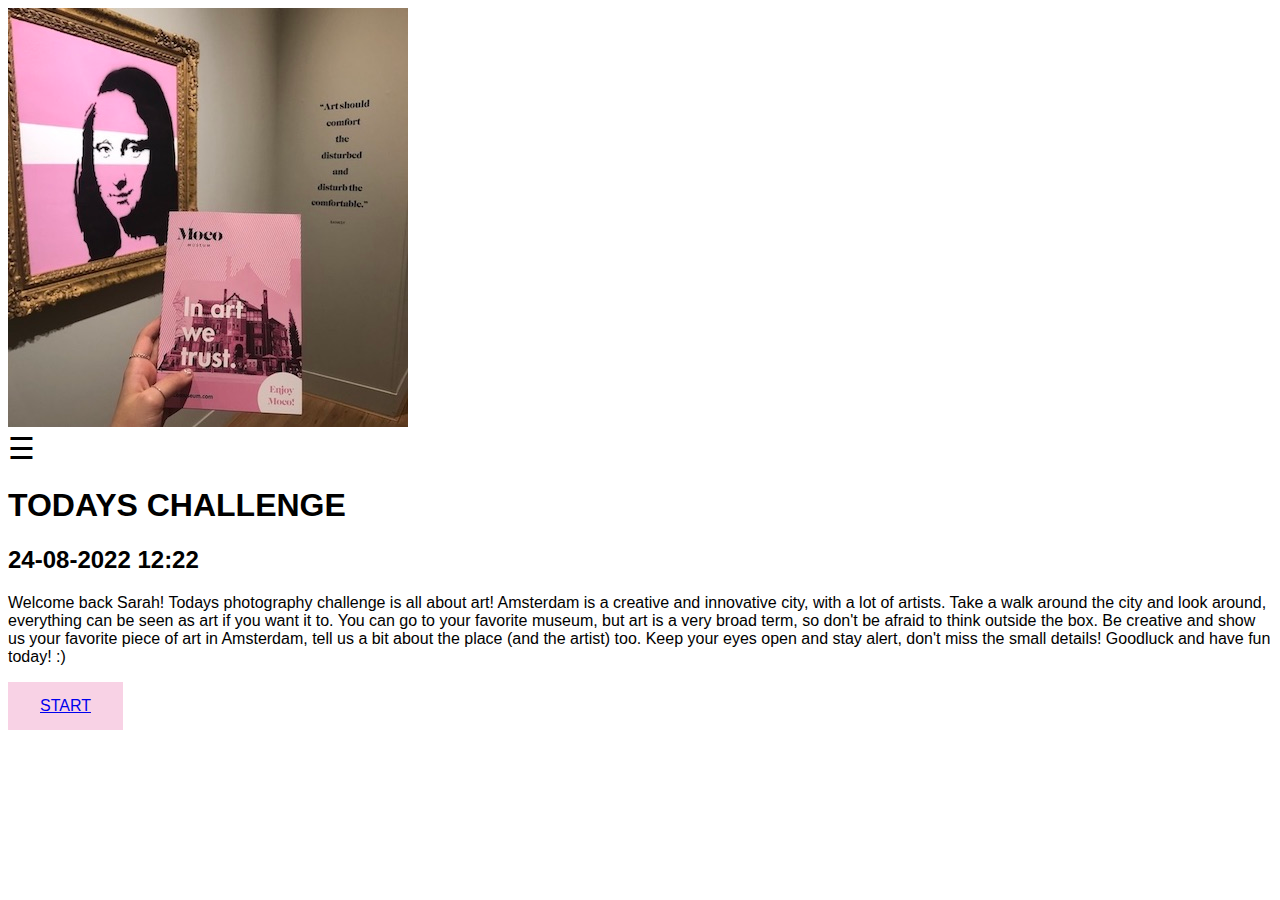
==== index.html @ 2c281cf0 "Add files via upload" ====
<!DOCTYPE html>
<html lang="nl">

<head>
    <meta charset="UTF-8">
    <meta name="viewport" content="width=device-width, initial-scale=1.0">
    <link rel="stylesheet" href="stijl/stijl.css">
    <title>SAY CHEESE</title>
</head>

<body>
    <header>
        <img class="header" src="images/moco.jpg" alt="Foto Moco Museum Amsterdam">
    </header>

    <div id="mySidenav" class="sidenav">
        <a href="javascript:void(0)" class="closebtn" onclick="closeNav()">&times;</a>
        <a href="index.html">HOME</a>
        <a href="start.html">CHALLENGE</a>
        <a href="vrienden.html">FRIENDS</a>
        <a href="ontdek.html">DISCOVER</a>
    </div>

    <span style="font-size:30px;cursor:pointer" onclick="openNav()">&#9776;</span>

    <script>
        function openNav() {
            document.getElementById("mySidenav").style.width = "250px";
        }

        function closeNav() {
            document.getElementById("mySidenav").style.width = "0";
        }
    </script>

    <main>
        <h1>TODAYS CHALLENGE</h1>
        <h2>24-08-2022 12:22</h2>
        <p>Welcome back Sarah! Todays photography challenge is all about art!
            Amsterdam is a creative and innovative city, with a lot of artists.
            Take a walk around the city and look around, everything can be seen as art if you want it to.
            You can go to your favorite museum, but art is a very broad term, so don't be afraid to think outside the
            box.
            Be creative and show us your favorite piece of art in Amsterdam, tell us a bit about the place (and the
            artist) too.
            Keep your eyes open and stay alert, don't miss the small details!
            Goodluck and have fun today! :)
        </p>
        <button class="button" type="button"><a href="index.html">START</a></button>
    </main>

    <footer>
    </footer>

</body>

</html>
---- stijl/stijl.css ----
body {
    font-family: "Lato", sans-serif;
  }
  
  .sidenav {
    height: 100%;
    width: 0;
    position: fixed;
    z-index: 1;
    top: 0;
    left: 0;
    background-color:#EDE4DD;
    overflow-x: hidden;
    transition: 0.5s;
    padding-top: 60px;
  }
  
  .sidenav a {
    padding: 8px 8px 8px 32px;
    text-decoration: none;
    font-size: 25px;
    color: #818181;
    display: block;
    transition: 0.3s;
  }
  
  .sidenav a:hover {
    color: #f1f1f1;
  }
  
  .sidenav .closebtn {
    position: absolute;
    top: 0;
    right: 25px;
    font-size: 36px;
    margin-left: 50px;
  }
  
  @media screen and (max-height: 450px) {
    .sidenav {padding-top: 15px;}
    .sidenav a {font-size: 18px;}
  }

  .button {
    background-color: #F8D2E5;
    color: #818181;;
    border: none;
    padding: 15px 32px;
    text-align: center;
    text-decoration: none;
    display: inline-block;
    font-size: 16px;
    box-shadow:  12px;
  }
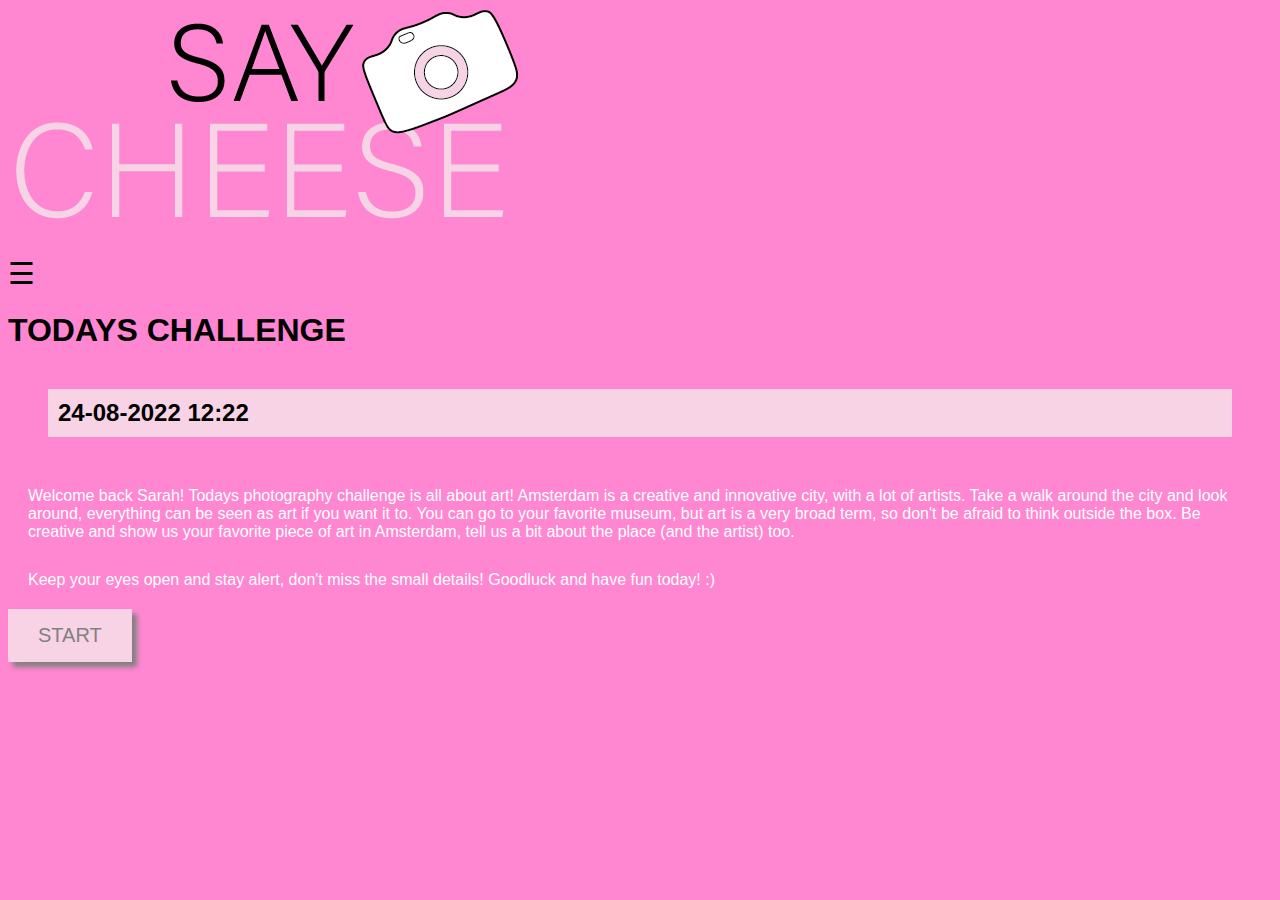
==== commit 3fda4416: "Add files via upload" ====
--- a/index.html
+++ b/index.html
@@ -10,7 +10,7 @@
 
 <body>
     <header>
-        <img class="header" src="images/moco.jpg" alt="Foto Moco Museum Amsterdam">
+        <img class="header" src="images/logo.png" alt="Logo van SAY CHEESE">
     </header>
 
     <div id="mySidenav" class="sidenav">
@@ -36,17 +36,22 @@
     <main>
         <h1>TODAYS CHALLENGE</h1>
         <h2>24-08-2022 12:22</h2>
-        <p>Welcome back Sarah! Todays photography challenge is all about art!
-            Amsterdam is a creative and innovative city, with a lot of artists.
-            Take a walk around the city and look around, everything can be seen as art if you want it to.
-            You can go to your favorite museum, but art is a very broad term, so don't be afraid to think outside the
-            box.
-            Be creative and show us your favorite piece of art in Amsterdam, tell us a bit about the place (and the
-            artist) too.
-            Keep your eyes open and stay alert, don't miss the small details!
-            Goodluck and have fun today! :)
-        </p>
-        <button class="button" type="button"><a href="index.html">START</a></button>
+        <section>
+            <p>Welcome back Sarah! Todays photography challenge is all about art!
+                Amsterdam is a creative and innovative city, with a lot of artists.
+                Take a walk around the city and look around, everything can be seen as art if you want it to.
+                You can go to your favorite museum, but art is a very broad term, so don't be afraid to think outside
+                the box. Be creative and show us your favorite piece of art in Amsterdam, tell us a bit about the place
+                (and the artist) too.
+            </p>
+        </section>
+        <section>
+            <p>
+                Keep your eyes open and stay alert, don't miss the small details!
+                Goodluck and have fun today! :)
+            </p>
+        </section>
+        <a class="button"  href="start.html">START</a>
     </main>
 
     <footer>
--- a/stijl/stijl.css
+++ b/stijl/stijl.css
@@ -1,5 +1,32 @@
 body {
     font-family: "Lato", sans-serif;
+    background-color: #FF86D1;
+  }
+
+ h1 {
+ }
+
+ h2 {
+   background-color: #F8D2E5;
+   margin: 40px;
+   padding: 10px;
+ }
+
+ p {
+   color: white;
+   margin: 10px;
+   padding: 10px;
+ }
+
+  .button {
+    background-color: #F8D2E5;
+    color: #818181;;
+    padding: 15px 30px;
+    text-align: center;
+    text-decoration: none;
+    display: inline-block;
+    font-size: 20px;
+    box-shadow: 5px 5px 5px grey;
   }
   
   .sidenav {
@@ -39,16 +66,4 @@
   @media screen and (max-height: 450px) {
     .sidenav {padding-top: 15px;}
     .sidenav a {font-size: 18px;}
-  }
-
-  .button {
-    background-color: #F8D2E5;
-    color: #818181;;
-    border: none;
-    padding: 15px 32px;
-    text-align: center;
-    text-decoration: none;
-    display: inline-block;
-    font-size: 16px;
-    box-shadow:  12px;
   }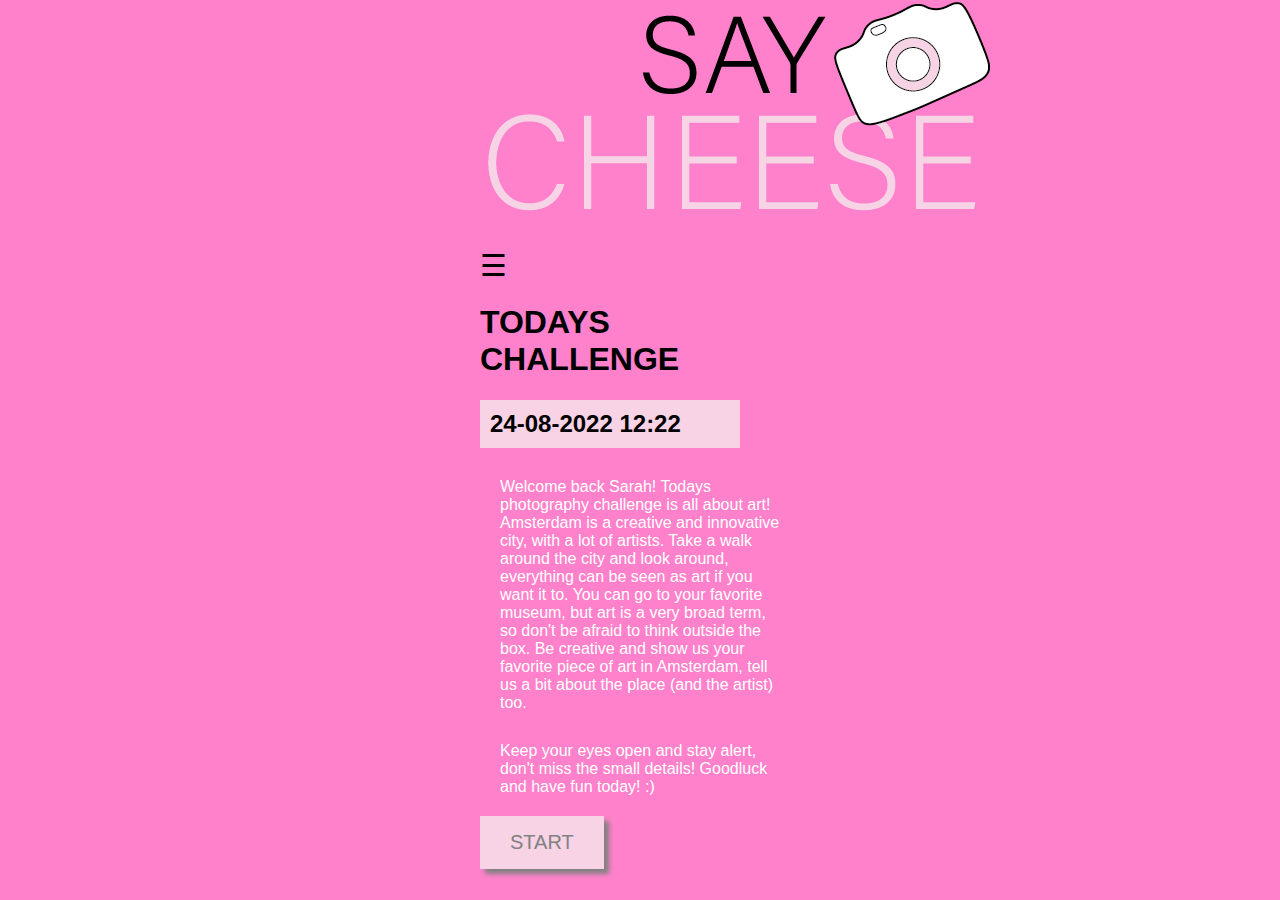
==== commit 90f79a90: "Add files via upload" ====
--- a/index.html
+++ b/index.html
@@ -16,7 +16,6 @@
     <div id="mySidenav" class="sidenav">
         <a href="javascript:void(0)" class="closebtn" onclick="closeNav()">&times;</a>
         <a href="index.html">HOME</a>
-        <a href="start.html">CHALLENGE</a>
         <a href="vrienden.html">FRIENDS</a>
         <a href="ontdek.html">DISCOVER</a>
     </div>
--- a/stijl/stijl.css
+++ b/stijl/stijl.css
@@ -1,15 +1,15 @@
 body {
     font-family: "Lato", sans-serif;
-    background-color: #FF86D1;
+    background-color: #ff81cb;
+    max-width:20em;
+    margin:0 auto;
   }
-
- h1 {
- }
 
  h2 {
    background-color: #F8D2E5;
-   margin: 40px;
-   padding: 10px;
+   padding: 10px 10px 10px 10px;
+   width: 10em;
+   align-content: center;
  }
 
  p {
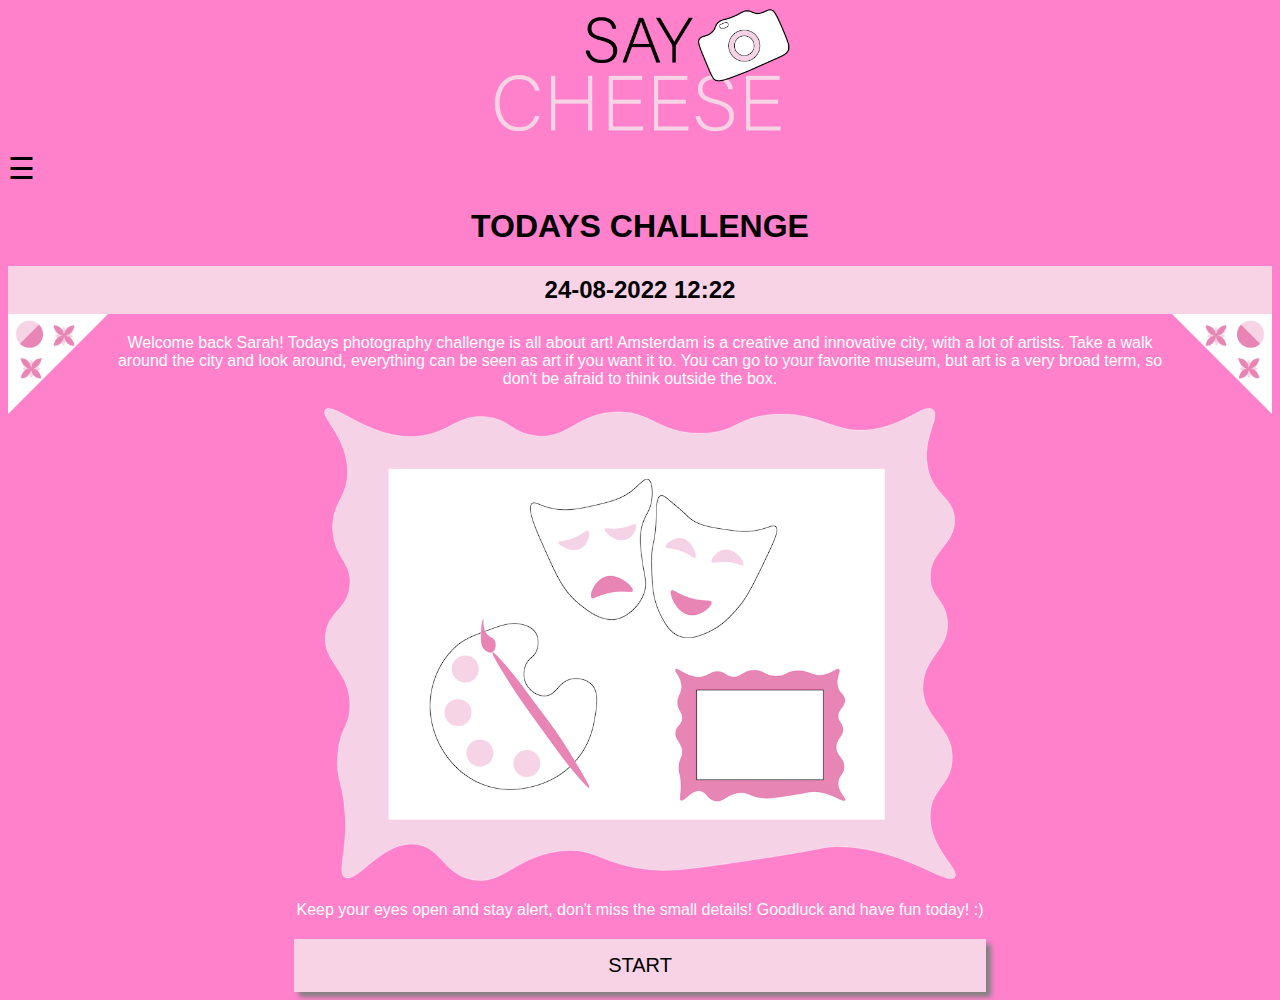
==== commit 6adc8215: "Add files via upload" ====
--- a/index.html
+++ b/index.html
@@ -35,15 +35,17 @@
     <main>
         <h1>TODAYS CHALLENGE</h1>
         <h2>24-08-2022 12:22</h2>
+        <img class="hoekje" src="images/hoekje.png" alt="Klein hoekje">
+        <img class="hoekje2" src="images/hoekje2.png" alt="Klein hoekje">
         <section>
             <p>Welcome back Sarah! Todays photography challenge is all about art!
                 Amsterdam is a creative and innovative city, with a lot of artists.
                 Take a walk around the city and look around, everything can be seen as art if you want it to.
                 You can go to your favorite museum, but art is a very broad term, so don't be afraid to think outside
-                the box. Be creative and show us your favorite piece of art in Amsterdam, tell us a bit about the place
-                (and the artist) too.
+                the box.
             </p>
         </section>
+        <img class="art" src="images/art.png" alt="Logo van SAY CHEESE">
         <section>
             <p>
                 Keep your eyes open and stay alert, don't miss the small details!
--- a/stijl/stijl.css
+++ b/stijl/stijl.css
@@ -1,34 +1,72 @@
 body {
-    font-family: "Lato", sans-serif;
+    font-family: "seravek", sans-serif;
     background-color: #ff81cb;
-    max-width:20em;
-    margin:0 auto;
+    max-width:100%;
   }
+
+h1 {
+  font-family: "avenir next", sans-serif;
+  text-align: center;
+}
 
  h2 {
    background-color: #F8D2E5;
    padding: 10px 10px 10px 10px;
-   width: 10em;
-   align-content: center;
+   text-align: center;
+   margin: auto;
  }
 
  p {
    color: white;
    margin: 10px;
    padding: 10px;
+   text-align: center;
+ }
+
+ .header {
+   width: 300px;
+   margin: auto;
+   display: flex;
+ }
+
+ .hoekje {
+  width: 100px;
+  float: right;
+ }
+
+ .hoekje2 {
+  width: 100px;
+  float: left;
+ }
+
+ .art {
+  display: block;
+  margin-left: auto;
+  margin-right: auto;
+  width: 50%;
  }
 
   .button {
     background-color: #F8D2E5;
-    color: #818181;;
+    color: black;;
     padding: 15px 30px;
     text-align: center;
     text-decoration: none;
     display: inline-block;
     font-size: 20px;
     box-shadow: 5px 5px 5px grey;
+    display: block;
+    margin-left: auto;
+    margin-right: auto;
+    width: 50%;
   }
-  
+
+  .ontdek {
+    display: flex;
+    margin: auto;
+    padding: 5px;
+  }
+
   .sidenav {
     height: 100%;
     width: 0;
@@ -61,9 +99,4 @@
     right: 25px;
     font-size: 36px;
     margin-left: 50px;
-  }
-  
-  @media screen and (max-height: 450px) {
-    .sidenav {padding-top: 15px;}
-    .sidenav a {font-size: 18px;}
   }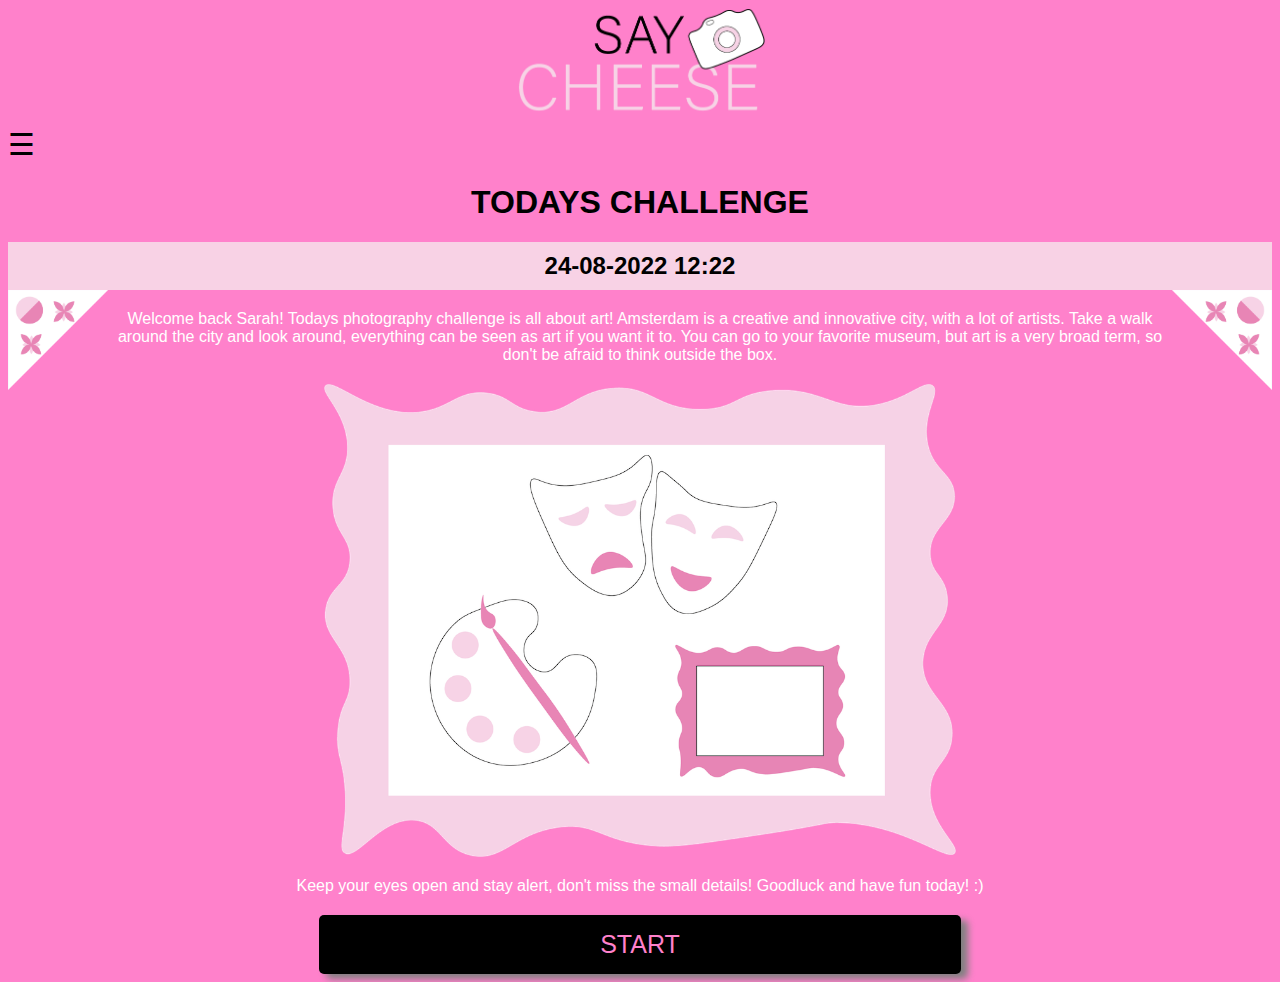
==== commit 524684f7: "Add files via upload" ====
--- a/index.html
+++ b/index.html
@@ -11,14 +11,15 @@
 <body>
     <header>
         <img class="header" src="images/logo.png" alt="Logo van SAY CHEESE">
+        <nav>
+            <div id="mySidenav" class="sidenav">
+                <a href="javascript:void(0)" class="closebtn" onclick="closeNav()">&times;</a>
+                <a href="index.html">HOME</a>
+                <a href="vrienden.html">FRIENDS</a>
+                <a href="ontdek.html">DISCOVER</a>
+            </div>
+        </nav>
     </header>
-
-    <div id="mySidenav" class="sidenav">
-        <a href="javascript:void(0)" class="closebtn" onclick="closeNav()">&times;</a>
-        <a href="index.html">HOME</a>
-        <a href="vrienden.html">FRIENDS</a>
-        <a href="ontdek.html">DISCOVER</a>
-    </div>
 
     <span style="font-size:30px;cursor:pointer" onclick="openNav()">&#9776;</span>
 
@@ -37,26 +38,19 @@
         <h2>24-08-2022 12:22</h2>
         <img class="hoekje" src="images/hoekje.png" alt="Klein hoekje">
         <img class="hoekje2" src="images/hoekje2.png" alt="Klein hoekje">
-        <section>
-            <p>Welcome back Sarah! Todays photography challenge is all about art!
-                Amsterdam is a creative and innovative city, with a lot of artists.
-                Take a walk around the city and look around, everything can be seen as art if you want it to.
-                You can go to your favorite museum, but art is a very broad term, so don't be afraid to think outside
-                the box.
-            </p>
-        </section>
-        <img class="art" src="images/art.png" alt="Logo van SAY CHEESE">
-        <section>
-            <p>
-                Keep your eyes open and stay alert, don't miss the small details!
-                Goodluck and have fun today! :)
-            </p>
-        </section>
-        <a class="button"  href="start.html">START</a>
+        <p>Welcome back Sarah! Todays photography challenge is all about art!
+            Amsterdam is a creative and innovative city, with a lot of artists.
+            Take a walk around the city and look around, everything can be seen as art if you want it to.
+            You can go to your favorite museum, but art is a very broad term, so don't be afraid to think outside
+            the box.
+        </p>
+        <img class="art" src="images/art.png" alt="Illustratie van kunst in een lijst">
+        <p>
+            Keep your eyes open and stay alert, don't miss the small details!
+            Goodluck and have fun today! :)
+        </p>
+        <a class="button" href="start.html">START</a>
     </main>
-
-    <footer>
-    </footer>
 
 </body>
 
--- a/stijl/stijl.css
+++ b/stijl/stijl.css
@@ -1,7 +1,7 @@
 body {
-    font-family: "seravek", sans-serif;
-    background-color: #ff81cb;
-    max-width:100%;
+   font-family: "seravek", sans-serif;
+   background-color: #ff81cb;
+   max-width:100%;
   }
 
 h1 {
@@ -10,6 +10,7 @@
 }
 
  h2 {
+   font-family: "avenir next", sans-serif;
    background-color: #F8D2E5;
    padding: 10px 10px 10px 10px;
    text-align: center;
@@ -24,47 +25,82 @@
  }
 
  .header {
-   width: 300px;
+   width: 250px;
    margin: auto;
    display: flex;
  }
 
  .hoekje {
-  width: 100px;
-  float: right;
+   width: 100px;
+   float: right;
  }
 
  .hoekje2 {
-  width: 100px;
-  float: left;
+   width: 100px;
+   float: left;
  }
 
  .art {
-  display: block;
-  margin-left: auto;
-  margin-right: auto;
-  width: 50%;
+   display: block;
+   margin-left: auto;
+   margin-right: auto;
+   width: 50%;
  }
 
   .button {
-    background-color: #F8D2E5;
-    color: black;;
-    padding: 15px 30px;
+    background-color: black;
+    color: #ff81cb;
     text-align: center;
     text-decoration: none;
     display: inline-block;
-    font-size: 20px;
-    box-shadow: 5px 5px 5px grey;
     display: block;
     margin-left: auto;
     margin-right: auto;
     width: 50%;
+    font-size: 25px;
+    padding: 15px 5px;
+    box-shadow: 7px 5px 7px grey;
+    border-radius: 5px;
+  }
+
+  .button2 {
+    background-color: black;
+    color: #ff81cb;
+    text-align: center;
+    text-decoration: none;
+    display: inline-block;
+    font-size: 25px;
+    padding: 15px 5px;
+    box-shadow: 7px 5px 7px grey;
+    border-radius: 5px;
+  }
+
+  .button3 {
+    background-color: black;
+    color: #ff81cb;
+    text-align: center;
+    text-decoration: none;
+    display: inline-block;
+    font-size: 25px;
+    padding: 15px 5px;
+    box-shadow: 7px 5px 7px grey;
+    border-radius: 5px;
   }
 
   .ontdek {
-    display: flex;
-    margin: auto;
-    padding: 5px;
+    display: block;
+    margin-left: auto;
+    margin-right: auto;
+    width: 100%;
+    padding: 3px;
+  }
+
+  .vrienden {
+    display: block;
+    margin-left: auto;
+    margin-right: auto;
+    width: 100%;
+    padding: 3px;
   }
 
   .sidenav {
@@ -99,4 +135,19 @@
     right: 25px;
     font-size: 36px;
     margin-left: 50px;
+  }
+
+  video, canvas {
+    width:450px;
+    max-width: 100%;
+    margin: auto;
+  }
+  #divSelfie {
+    display:flex;
+  }
+  #pickImage {
+    display:none;
+  }
+  #fotoselfie {
+      width: 450px;
   }